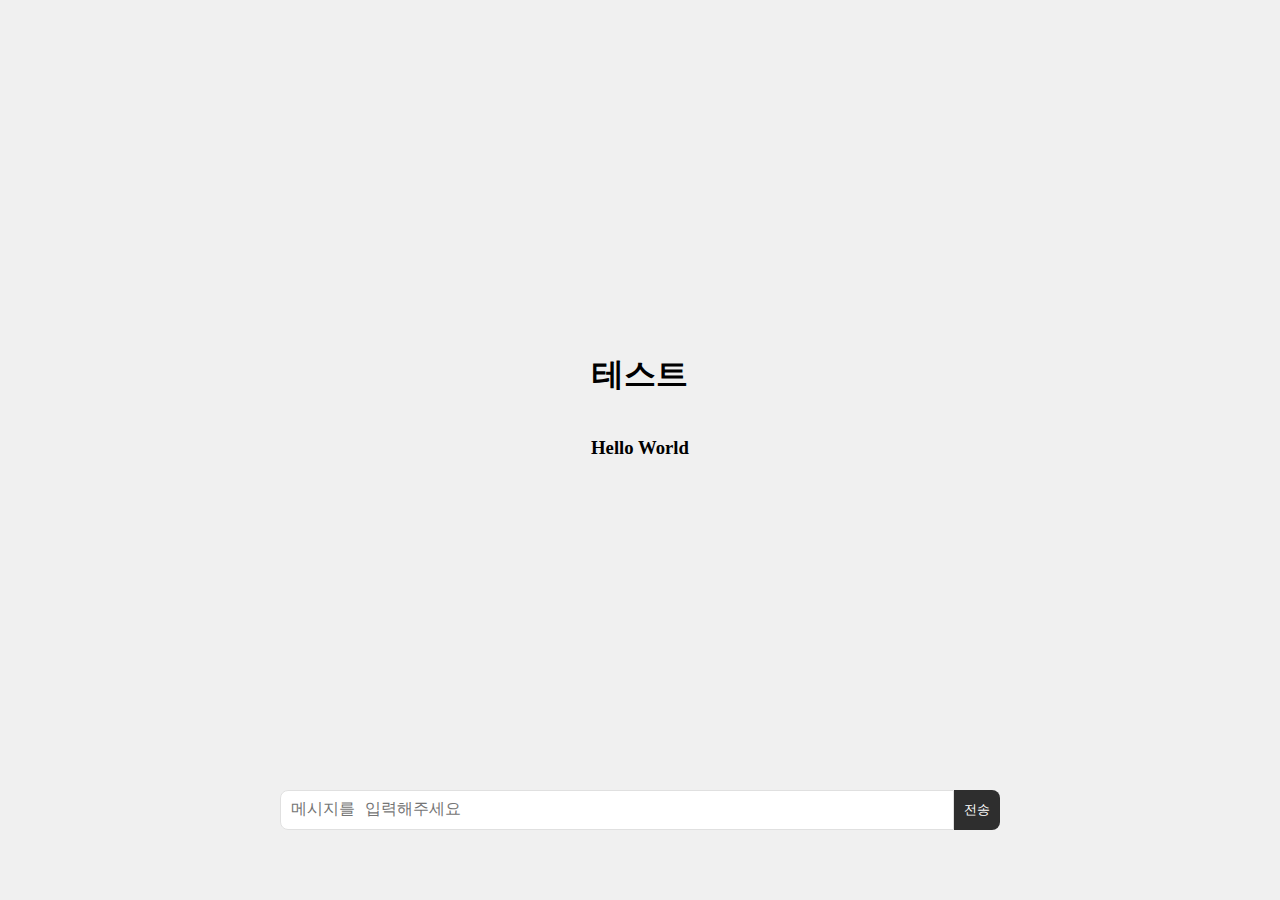
==== Web/index.html @ 7639bceb "html 분리, 기초 ai 구성" ====
<!DOCTYPE html>
<html lang="ko">
<head>
    <meta charset="UTF-8">
    <meta name="viewport" content="width=device-width, initial-scale=1.0">
    <title>AI 대화 사이트</title>
    <link rel="stylesheet" href="style.css">
</head>
<body>
    <div id="wrap">
        <h1>테스트</h1>
        <h3>Hello World</h3>
    </div>
    <footer>
        <div class="chat-input">
            <textarea id="message-input" rows="1" cols="40" placeholder="메시지를 입력해주세요" aria-label="메시지 입력"></textarea>
            <button id="send-button" aria-label="메시지 전송">전송</button>
        </div>
    </footer>

    <script src="script.js"></script>
</body>
</html>
---- Web/style.css ----
body {
    margin: 0;
    display: flex;
    justify-content: center;
    align-items: center;
    flex-direction: column;
    background-color: #f0f0f0;
}

#wrap {
    display: flex;
    justify-content: center;
    align-items: center;
    height: 90vh;
    width: 720px;
    flex-direction: column;
}

footer {
    display: flex;
    align-items: center;
    justify-content: center;
}

.chat-input {
    display: flex;
    position: fixed;
    width: 720px; /* 입력창과 버튼의 너비를 일치시킴 */
}

#message-input {
    flex: 1;
    padding: 10px; /* 패딩을 0으로 설정하여 여백을 없앰 */
    border: 1px solid #e0e0e0; /* 경계선 추가 */
    font-size: 16px;
    border-radius: 8px 0 0 8px;
    resize: none;
    overflow: hidden; /* 스크롤바 숨기기 */
    min-height: 40px; /* 최소 높이 설정 */
    max-height: 150px; /* 최대 높이 설정 */
    line-height: 1; /* 줄 간격을 1로 설정하여 여백 최소화 */
    box-sizing: border-box; /* 패딩과 보더를 포함하여 전체 높이 계산 */
}

#send-button {
    background-color: #2e2e2e;
    color: #fff;
    border: none;
    padding: 10px;
    cursor: pointer;
    border-radius: 0 8px 8px 0;
}

#send-button:hover {
    background-color: #3f3f3f;
}

#message-input:focus {
    outline: none;
}
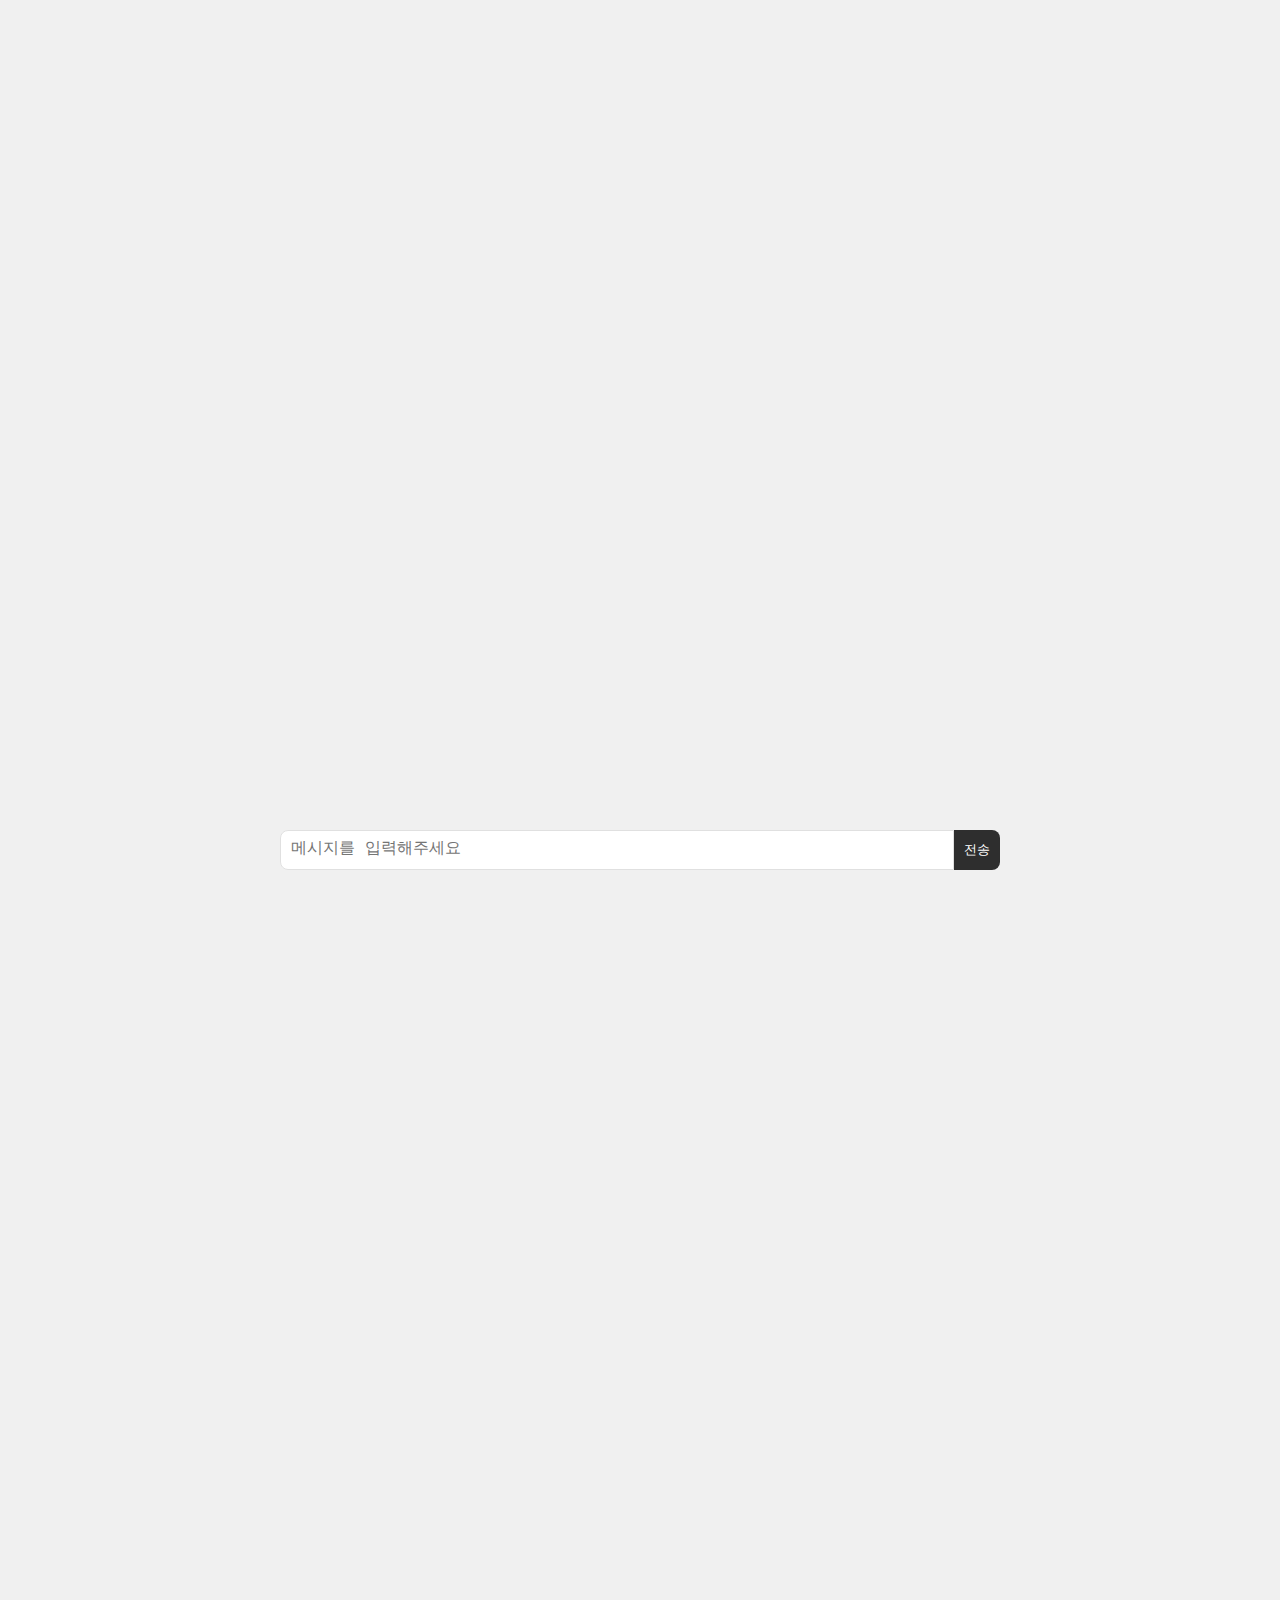
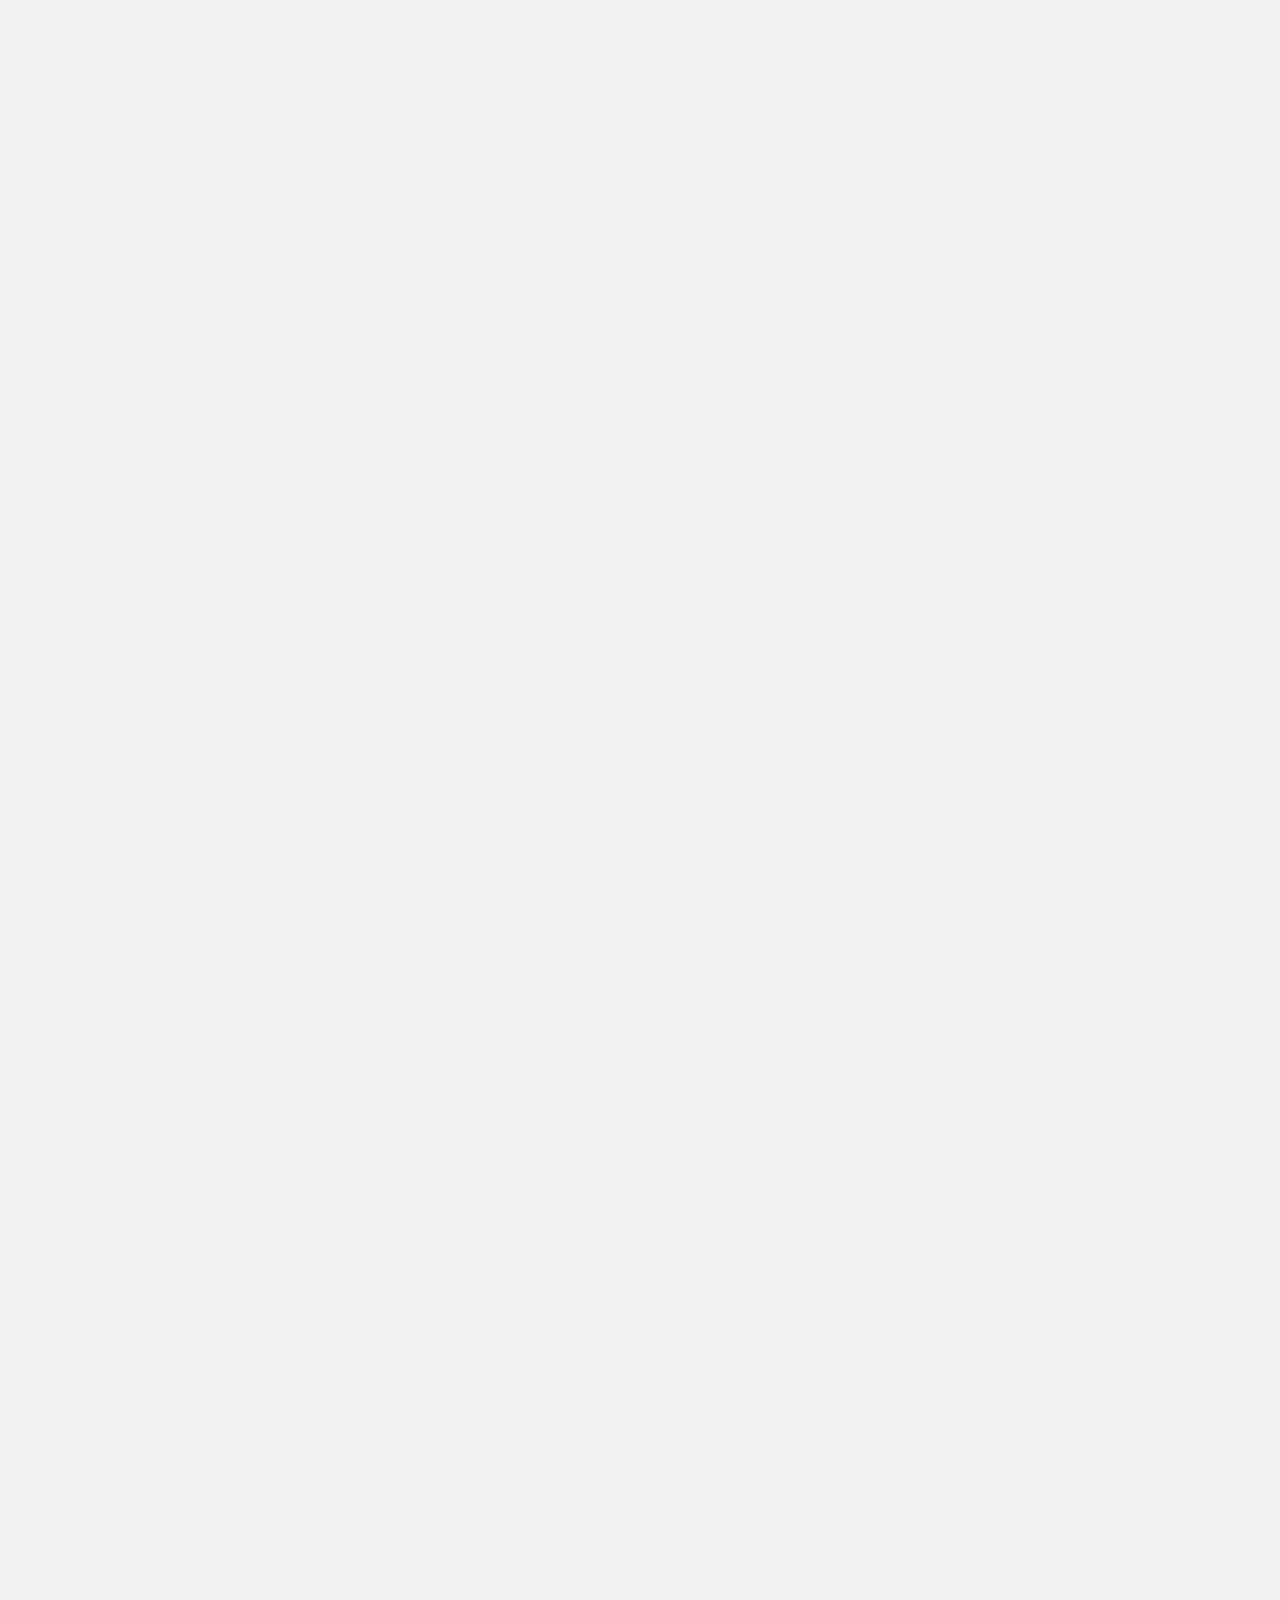
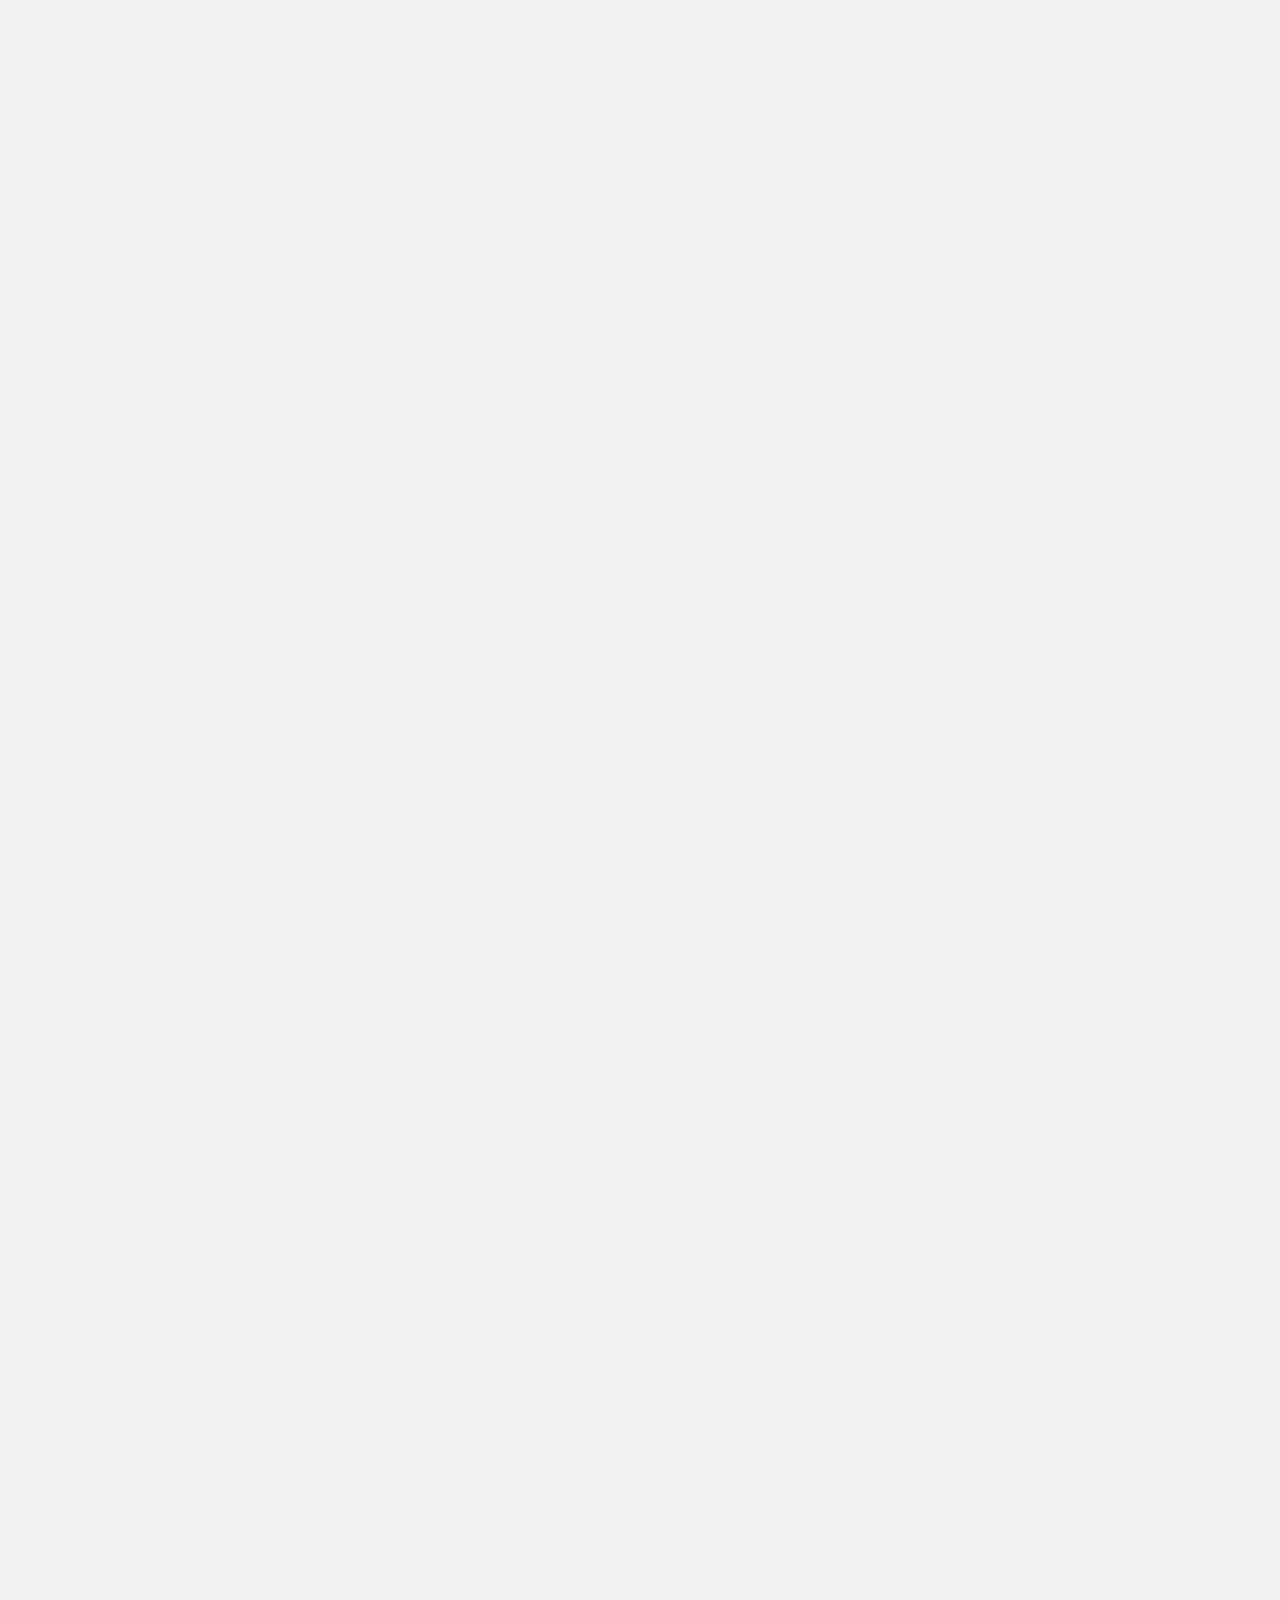
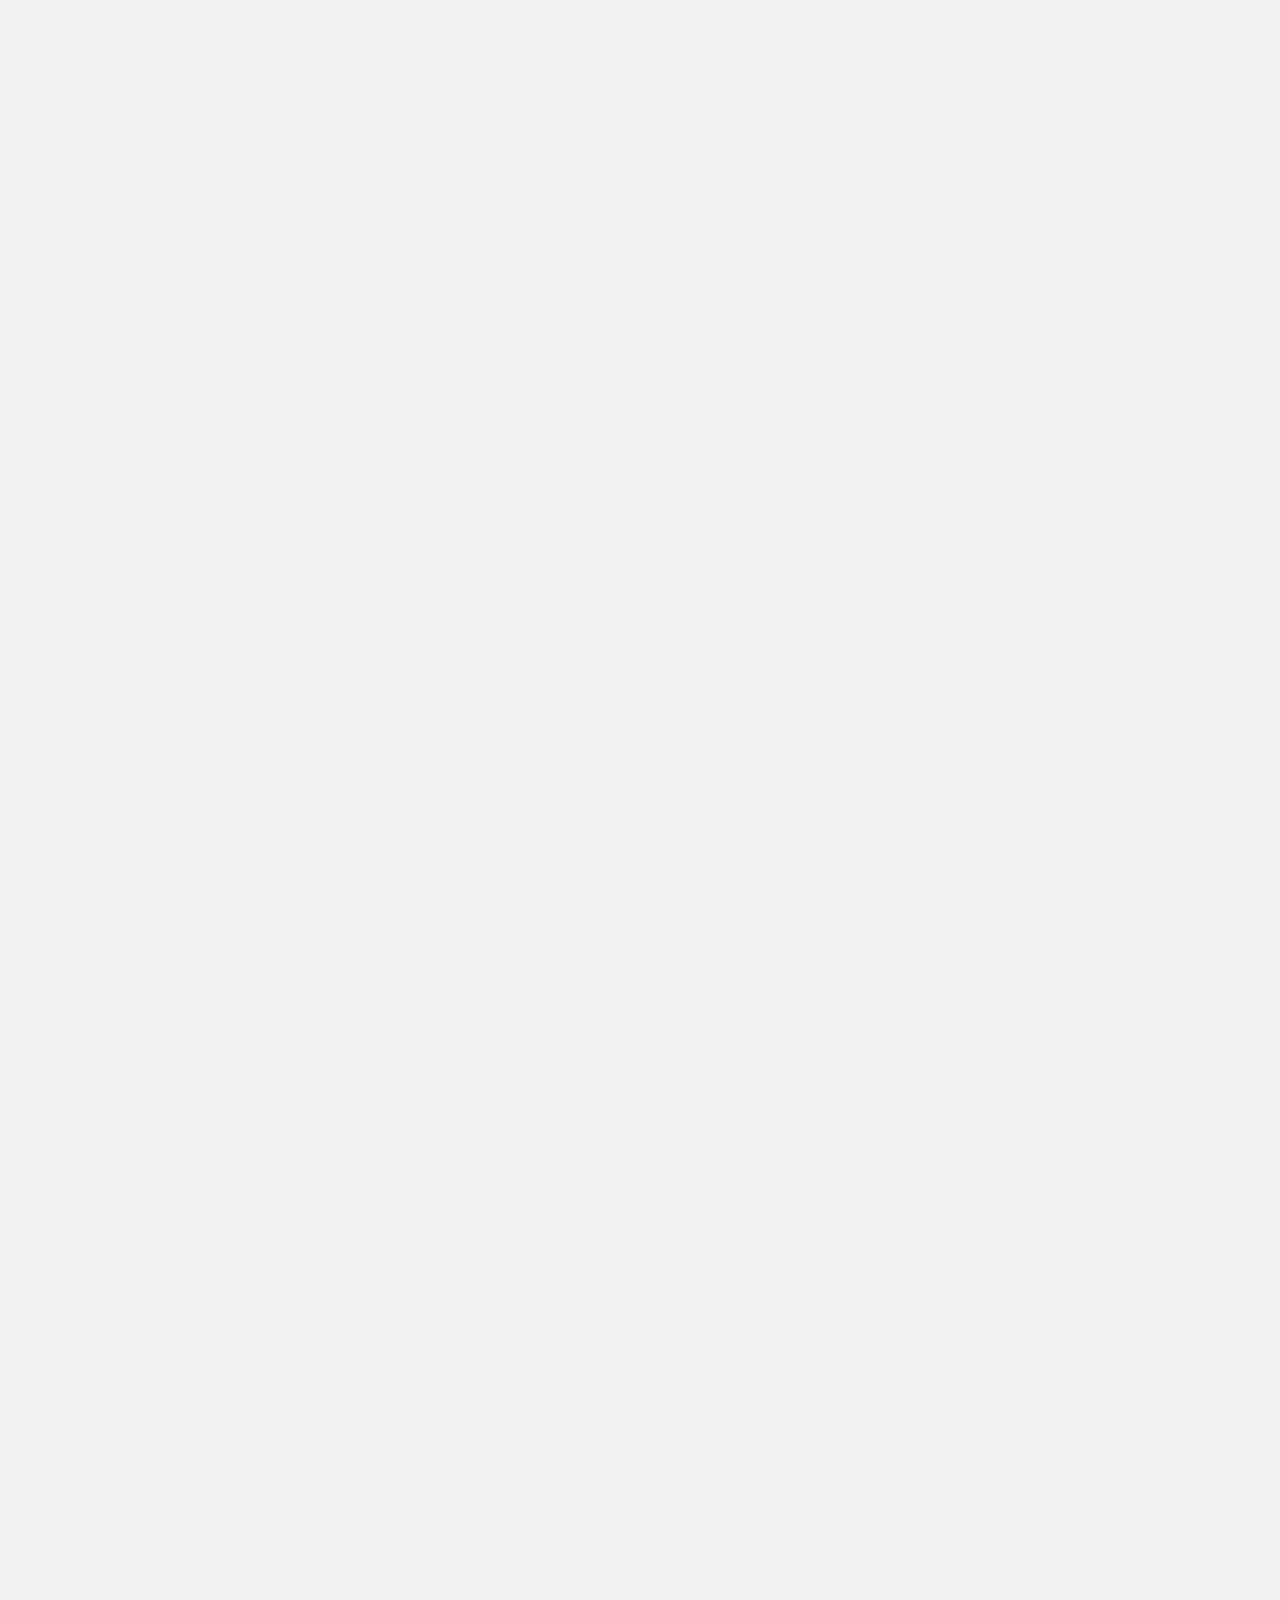
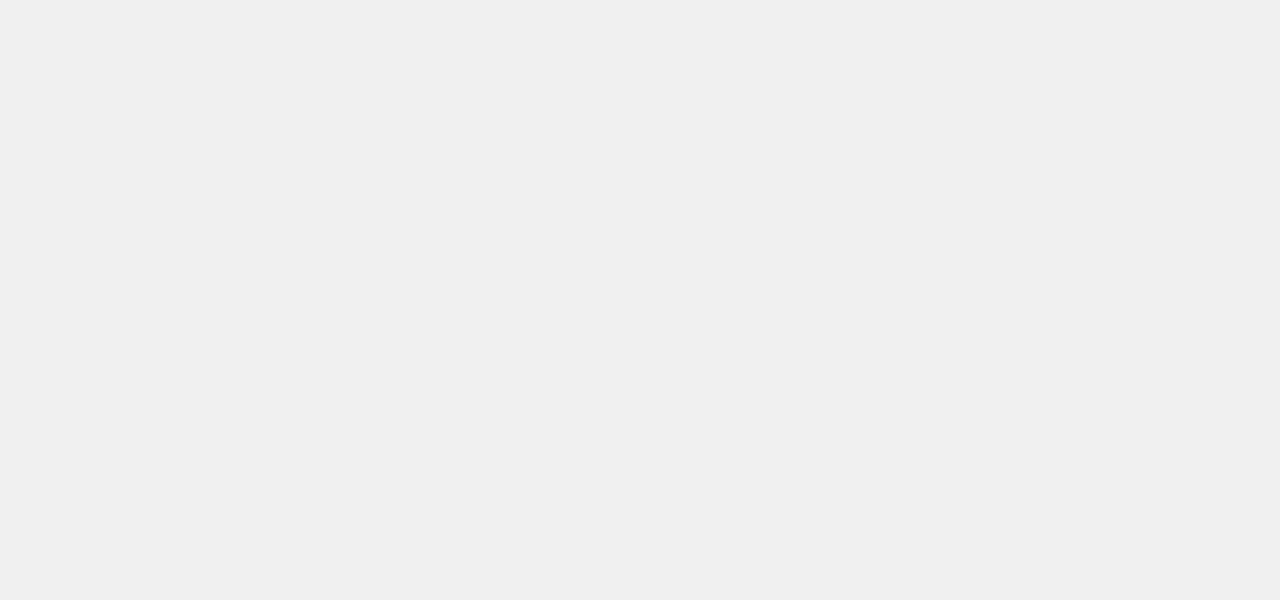
==== commit f8780c62: "html" ====
--- a/Web/index.html
+++ b/Web/index.html
@@ -8,15 +8,15 @@
 </head>
 <body>
     <div id="wrap">
-        <h1>테스트</h1>
-        <h3>Hello World</h3>
+
     </div>
-    <footer>
-        <div class="chat-input">
-            <textarea id="message-input" rows="1" cols="40" placeholder="메시지를 입력해주세요" aria-label="메시지 입력"></textarea>
-            <button id="send-button" aria-label="메시지 전송">전송</button>
+    
+        <div id="chat-wrap">
+            <div class="chat-input">
+                <textarea id="message-input" rows="1" cols="40" placeholder="메시지를 입력해주세요" aria-label="메시지 입력"></textarea>
+                <button id="send-button" aria-label="메시지 전송">전송</button>
+            </div>
         </div>
-    </footer>
 
     <script src="script.js"></script>
 </body>
--- a/Web/style.css
+++ b/Web/style.css
@@ -8,15 +8,14 @@
 }
 
 #wrap {
-    display: flex;
-    justify-content: center;
-    align-items: center;
-    height: 90vh;
+    height: 7000px;
     width: 720px;
-    flex-direction: column;
 }
 
-footer {
+#chat-wrap {
+    position: fixed; /* 화면에 고정 */
+    bottom: 50px; /* 화면의 아래쪽에 위치 */
+    width: 100%; /* 너비를 화면 전체로 설정 */
     display: flex;
     align-items: center;
     justify-content: center;
@@ -58,3 +57,8 @@
 #message-input:focus {
     outline: none;
 }
+
+.user-message-div{
+    text-align: right;
+    margin: 10px 0 10px 0;
+}